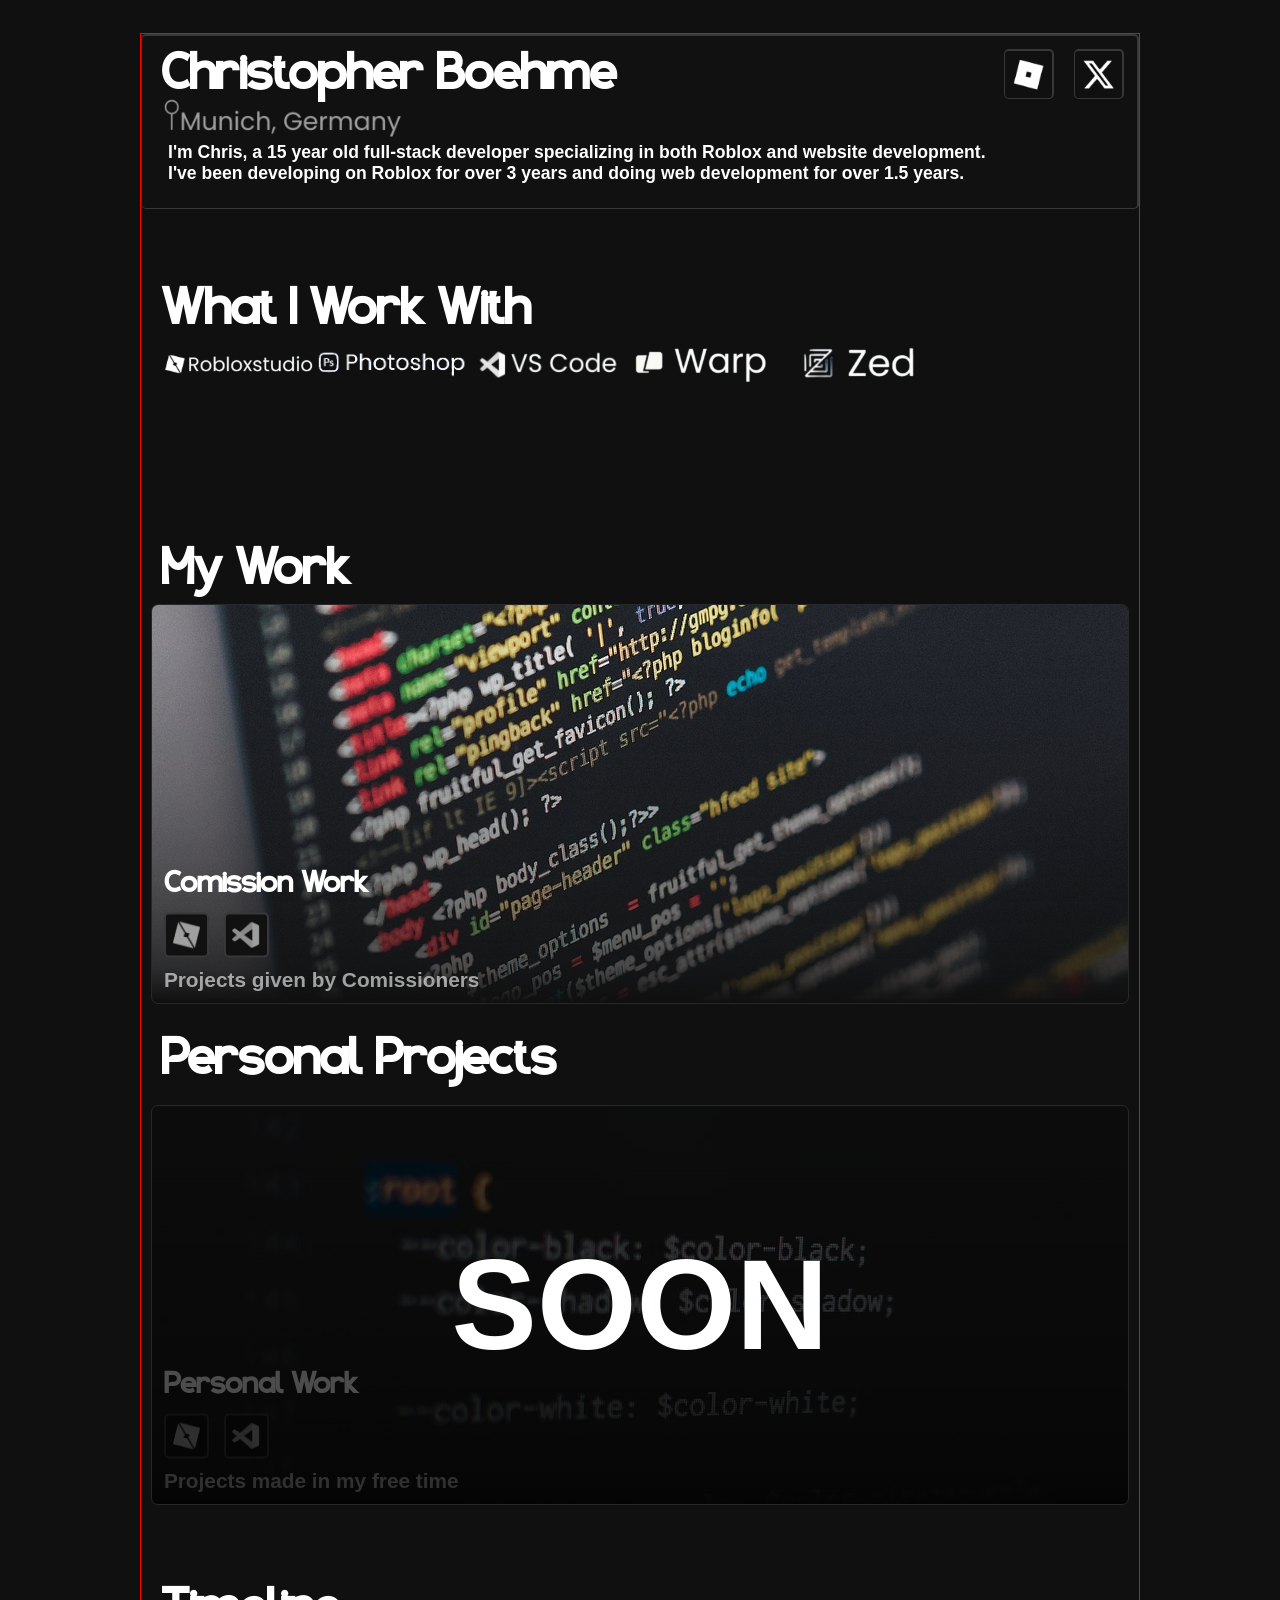
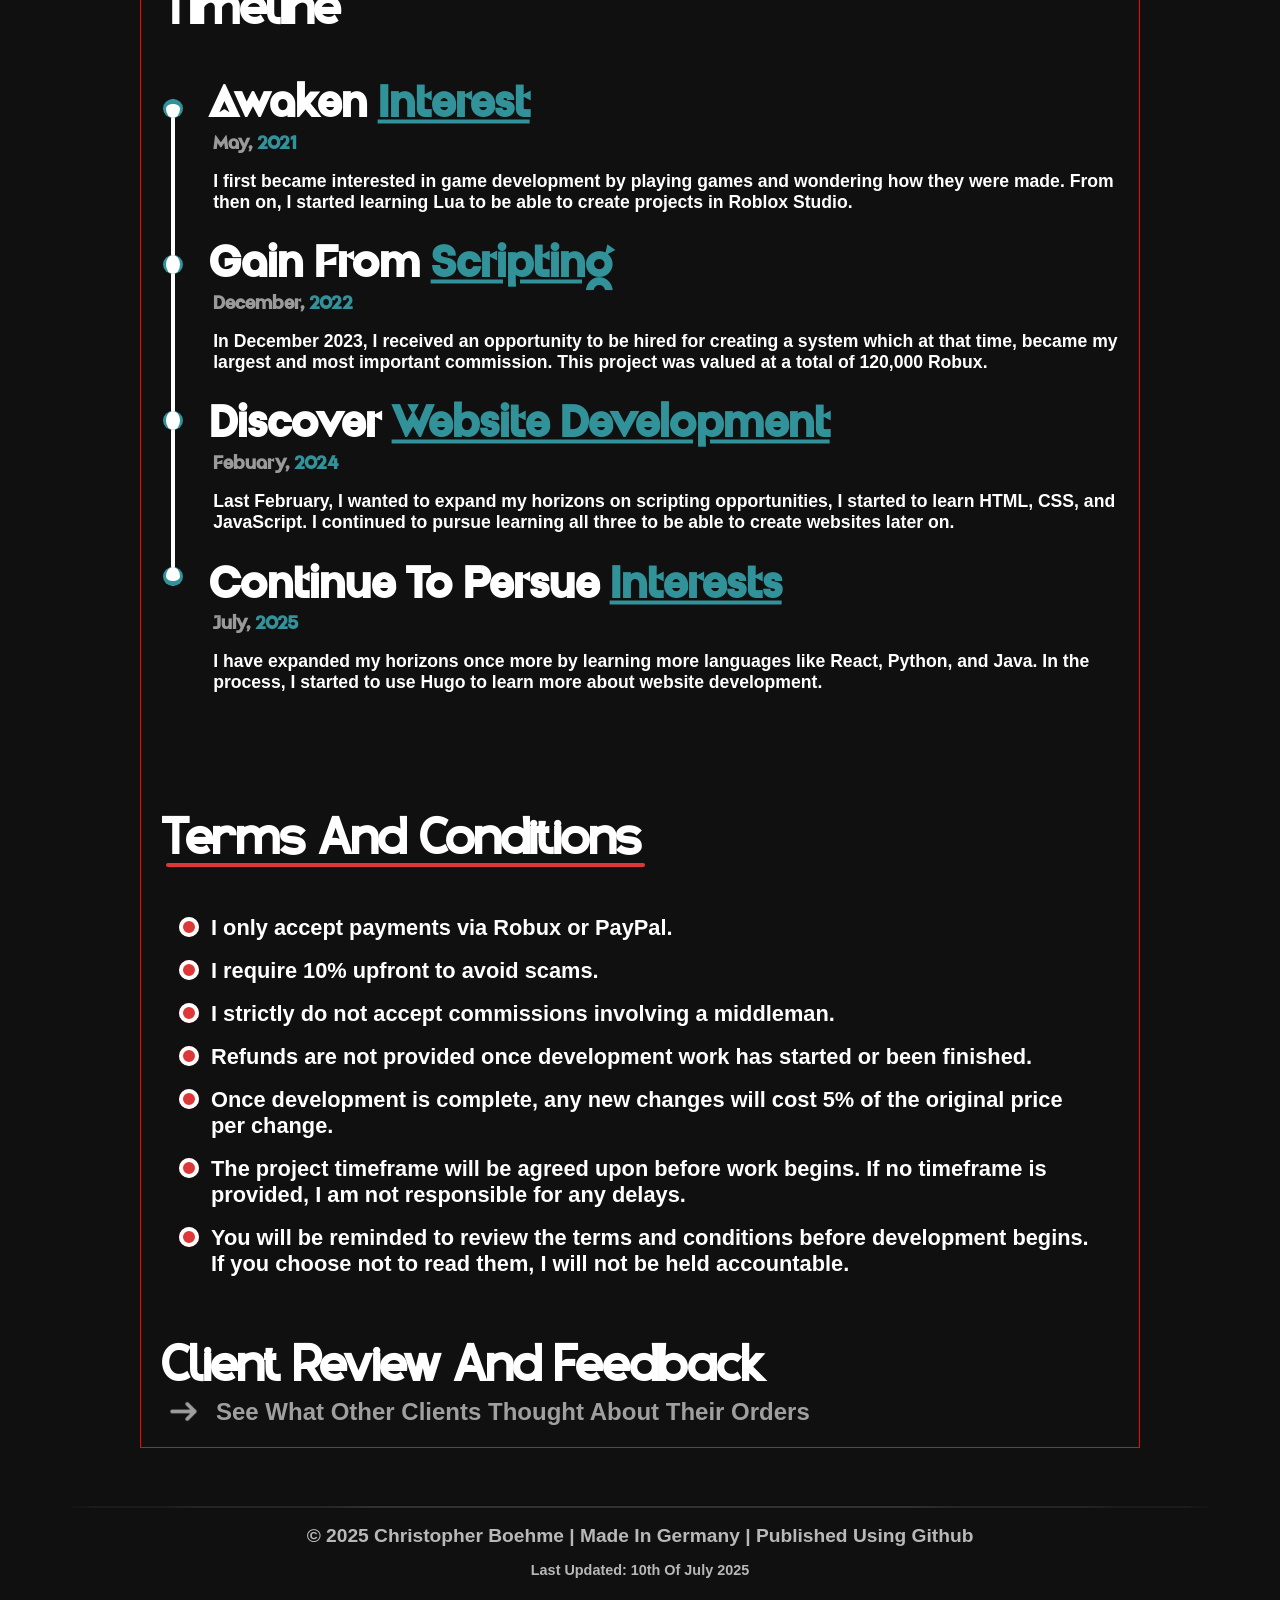
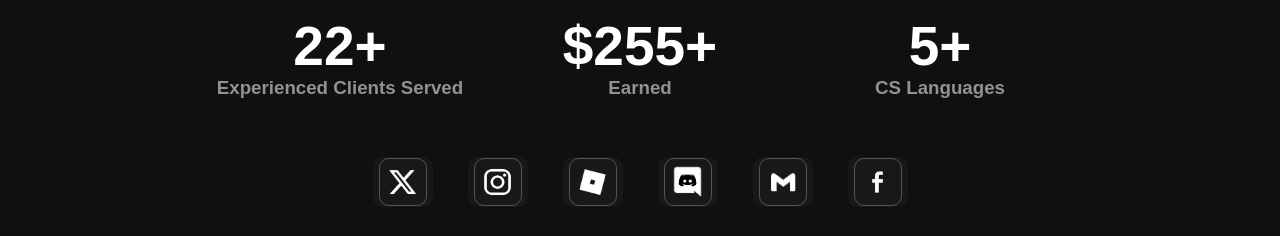
==== index.html @ a96ff1e0 "Add files via upload" ====
<!DOCTYPE html>
<html lang="en">
<head>
    <meta charset="UTF-8">
    <meta name="viewport" content="width=device-width, initial-scale=1.0">
    <title>Oskddr's Portfolio</title>

    <link rel="icon" type="image/x-icon" href="Resources/images/WebsiteLogo.png">
    <link rel="stylesheet" href="indexStyle.css">
    <script src="indexScript.js" defer></script>
</head>
<body>
    <div id="scrolling">
        <div id-list-number="1">
            <h1 h1-ELMT>Christopher Boehme</h1>
            <div id="location-container" image-container>
                <img src="Resources/images/location.png">
            </div>
            <div id="text-container">
                <p>
                    I'm Chris, a 15 year old full-stack developer specializing in both Roblox and website development.
                    I've been developing on Roblox for over 3 years and doing web development for over 1.5 years.
                </p>
            </div>
            <div id="first-contacts-container">
                <div id="container" linklead="https://www.roblox.com/users/1784561175/profile">
                    <div id="image-lock" image-container>
                        <img src="Resources/images/roblox.png" alt="">
                    </div>
                </div>
                <div id="container" linklead="https://x.com/GG_Chris_GG">
                    <div id="image-lock" image-container>
                        <img src="Resources/images/X.png" alt="">
                    </div>
                </div>
            </div>
        </div>

        <div id-list-number="2">
            <h1 h1-ELMT>What I Work With</h1>

            <div id="platform-setter" style="--width: 155px; --height: 50px;">
                <div id="platform-grid">
                    <div id="platform-lock" image-container><img src="Resources/images/Robloxstudio.png" alt=""></div>
                    <div id="platform-lock" image-container><img src="Resources/images/Photoshop.png" alt=""></div>
                    <div id="platform-lock" image-container><img src="Resources/images/VSCode.png" alt=""></div>
                    <div id="platform-lock" image-container><img src="Resources/images/Warp.png" alt=""></div>
                    <div id="platform-lock" image-container><img src="Resources/images/Zed.png" alt=""></div>
                </div>
            </div>

            <div id="items-slider" style="--width: 100px; --height: 50px; --quand: 11;">
                <div id="items-grid">
                    <div class="item-list" style="--pos: 1" image-container><img src="Resources/images/LUA.png" alt=""></div>
                    <div class="item-list" style="--pos: 2" image-container><img src="Resources/images/HTML.png" alt=""></div>
                    <div class="item-list" style="--pos: 3" image-container><img src="Resources/images/CSS.png" alt=""></div>
                    <div class="item-list" style="--pos: 4" image-container><img src="Resources/images/JavaScript.png" alt=""></div>
                    <div class="item-list" style="--pos: 5" image-container><img src="Resources/images/TypeScript.png" alt=""></div>
                    <div class="item-list" style="--pos: 6" image-container><img src="Resources/images/NextJS.png" alt=""></div>
                    <div class="item-list" style="--pos: 7" image-container><img src="Resources/images/NodeJS.png" alt=""></div>
                    <div class="item-list" style="--pos: 8" image-container><img src="Resources/images/React.png" alt=""></div>
                    <div class="item-list" style="--pos: 9" image-container><img src="Resources/images/Hugo.png" alt=""></div>
                    <div class="item-list" style="--pos: 10" image-container><img src="Resources/images/Python.png" alt=""></div>
                    <div class="item-list" style="--pos: 11" image-container><img src="Resources/images/Java.png" alt=""></div>
                </div>
            </div>
        </div>

       <div id-list-number="3">
            <h1 h1-ELMT>My Work</h1>
            <h1 h1-ELMT id="dever">Personal Projects</h1>

            <div id="item-locks">
                <div id="comission-lock" sitelead="Comission_work.html">
                    <div id="info-grid">
                        <h2 h2-ELMT>Comission Work</h2>

                        <div id="content-grid">
                            <div id="contentg-lock">
                                <div id="visual-lock" image-container>
                                    <img src="Resources/images/RobloxStudioLogo.png" alt="">
                                </div>
                            </div>
                            <div id="contentg-lock">
                                <div id="visual-lock" image-container>
                                    <img src="Resources/images/VSCodeLogo.png" alt="">
                                </div>
                            </div>
                        </div>

                        <h3 h3-ELMT>Projects given by Comissioners</h3>
                    </div>

                    <div id="background-lock">
                        <img id="image" class="zoom-impact" src="Resources/images/BG1.jpg" alt="">
                    </div>
                </div>
                
                <div id="personal-lock">
                    <div id="info-grid">
                        <h2 h2-ELMT>Personal Work</h2>
                        
                        <div id="content-grid">
                            <div id="contentg-lock">
                                <div id="visual-lock" image-container>
                                    <img src="Resources/images/RobloxStudioLogo.png" alt="">
                                </div>
                            </div>
                            <div id="contentg-lock">
                                <div id="visual-lock" image-container>
                                    <img src="Resources/images/VSCodeLogo.png" alt="">
                                </div>
                            </div>
                        </div>

                        <h3 h3-ELMT>Projects made in my free time</h3>
                    </div>

                    <div id="background-lock">
                        <img id="image2" class="zoom-impact" src="Resources/images/BG2.jpg" alt="">
                    </div>

                    <div preview-container>
                        <h1 id="preview-title">SOON</h1>
                    </div>
                </div>
            </div>
        </div>

        <div id-list-number="4">
            <h1 h1-ELMT>Timeline</h1>

            <div id="grid-contents">
                <div id="line-lock">
                    <div id="query-lock"><div></div></div>
                    <div id="query-lock"><div></div></div>
                    <div id="query-lock"><div></div></div>
                    <div id="query-lock"><div></div></div>
                </div>

                <div id="checkpoint-preset">
                    <div>
                        <h2 h2-ELMT>Awaken <span>Interest</span></h2>
                        <h3 data-date>May, <span>2021</span></h3>
                        <p data-description>
                            I first became interested in game development by playing games and wondering how they were made.
                            From then on, I started learning Lua to be able to create projects in Roblox Studio.
                        </p>
                    </div>
                    <div>
                        <h2 h2-ELMT>Gain From <span>Scripting</span></h2>
                        <h3 data-date>December, <span>2022</span></h3>
                        <p data-description>
                            In December 2023, I received an opportunity to be hired for creating a system which at that time,
                            became my largest and most important commission. This project was valued at a total of 120,000 Robux.
                        </p>
                    </div>
                    <div>
                        <h2 h2-ELMT>Discover <span>Website Development</span></h2>
                        <h3 data-date>Febuary, <span>2024</span></h3>
                        <p data-description>
                            Last February, I wanted to expand my horizons on scripting opportunities, I started to learn HTML, CSS, and
                            JavaScript. I continued to pursue learning all three to be able to create websites later on.
                        </p>
                    </div>
                    <div>
                        <h2 h2-ELMT>Continue To Persue <span>Interests</span></h2>
                        <h3 data-date>July, <span>2025</span></h3>
                        <p data-description>
                            I have expanded my horizons once more by learning more languages like React, Python, and Java.
                            In the process, I started to use Hugo to learn more about website development.
                        </p>
                    </div>
                </div>
            </div>
        </div>

        <div id-list-number="5">
            <h1 h1-ELMT>Terms And Conditions</h1>

            <div id="item-locks">
                <ul id="list-lock">
                    <li>I only accept payments via Robux or PayPal.</li>
                    <li>I require 10% upfront to avoid scams.</li>
                    <li>I strictly do not accept commissions involving a middleman.</li>
                    <li>Refunds are not provided once development work has started or been finished.</li>
                    <li>Once development is complete, any new changes will cost 5% of the original price per change.</li>
                    <li>The project timeframe will be agreed upon before work begins. If no timeframe is provided, I am not responsible for any delays.</li>
                    <li>You will be reminded to review the terms and conditions before development begins. If you choose not to read them, I will not be held accountable.</li>
                </ul>
            </div>
        </div>

        <div id-list-number="6">
            <h1 h1-ELMT>Client Review And Feedback</h1>

            <div id="review-lock" sitelead="feedback.html">
                <div id="image-lock" image-container>
                    <img src="Resources/images/arrowback.png" alt="">
                </div>
                <p data-description>See What Other Clients Thought About Their Orders</p>
            </div>
        </div>
    </div>

    <div section="bottom">
        <hr>
        <div id="data-lock">
            <h1 h1-ELMT>© 2025 Christopher Boehme | Made In Germany | Published Using Github</h1>
            <h2 h2-ELMT>Last Updated: 10th Of July 2025</h2>
        </div>

        <div data-info style="--height: 150px;--stats: 3;">
            <div data-clients>
                <h2 h2-ELMT id="-va1">43+</h2>
                <h3 h3-ELMT>Experienced Clients Served</h3>
            </div>
            <div data-earned>
                <h2 h2-ELMT id="-va2">$1000+</h2>
                <h3 h3-ELMT>Earned</h3>
            </div>
            <div data-languages>
                <h2 h2-ELMT id="-va3">10+</h2>
                <h3 h3-ELMT>CS Languages</h3>
            </div>
        </div>

        <div data-contact>
            <button id="contact">
                <div id="maincontent-lock" linklead="https://x.com/GG_Chris_GG">
                    <div id="v-lock" image-container>
                        <img src="Resources/images/X.png" alt="">
                    </div>
                </div>
                <div id="behindlay-lock"></div>
            </button>
            <button id="contact">
                <div id="maincontent-lock" linklead="https://www.instagram.com/christopher.boehme.0001/">
                    <div id="v-lock" image-container>
                        <img src="Resources/images/InstagramLogo.png" alt="">
                    </div>
                </div>
                <div id="behindlay-lock"></div>
            </button>
            <button id="contact">
                <div id="maincontent-lock" linklead="https://www.roblox.com/users/1784561175/profile">
                    <div id="v-lock" image-container>
                        <img src="Resources/images/roblox.png" alt="">
                    </div>
                </div>
                <div id="behindlay-lock"></div>
            </button>
            <button id="contact">
                <div id="maincontent-lock" seperatelead="https://discord.com/invite/Xax6Sfbu">
                    <div id="v-lock" image-container>
                        <img src="Resources/images/DiscordChat.png" alt="">
                    </div>
                </div>
                <div id="behindlay-lock"></div>
            </button>
            <button id="contact">
                <div id="maincontent-lock" seperatelead="https://mail.google.com/mail/?view=cm&fs=1&to=christopherboilolxd@gmail.com&su=Client Comission">
                    <div id="v-lock" image-container>
                        <img src="Resources/images/GmailLogo.png" alt="">
                    </div>
                </div>
                <div id="behindlay-lock"></div>
            </button>
            <button id="contact">
                <div id="maincontent-lock" linklead="https://www.facebook.com/profile.php?id=61570254292367">
                    <div id="v-lock" image-container>
                        <img src="Resources/images/FacebookLogo.png" alt="">
                    </div>
                </div>
                <div id="behindlay-lock"></div>
            </button>
        </div>
    </div>
</body>
</html>
---- indexStyle.css ----
@font-face{font-family: Mooxy; src: url(Resources/fonts/mooxy.ttf);}
@font-face{font-family: Agile; src: url(Resources/fonts/agile.ttf);}

:root{
    --webkitScrollBar: none;

    --boxSizing: border-box;

    --backgroundColor: #101010;
    --textColor: #fff;
    --mainFont: Mooxy;
    --secondFont: Agile;
    --thirdFont: sans-serif;
    --topPadding: 25px;

    --ImgwebkitUserDrag: none;
    --ImgUserSelect: none;
    --ImgPointerEvents: none;

    --itemHolderHeight: 3015px;
    --itemHolderBorder: 1px solid red;
    --itemHolderItemGaps: 50px;

    --MD2ItemHolderWidth: 1000px;
    --MD3ItemHolderWidth: 700px;
}

body::-webkit-scrollbar{
    display: var(--webkitScrollBar);
}

*{
    box-sizing: var(--boxSizing);
}

body{
    background-color: var(--backgroundColor);
    color: var(--textColor);
    font-family: var(--mainFont);
    padding-top: var(--topPadding);
    display: flex;
    flex-direction: column;
    justify-content: center;
    align-items: center;
    overflow: hidden scroll;
    gap: 50px;
}

img{
    -webkit-user-drag: var(--ImgwebkitUserDrag);
    user-select: var(--ImgUserSelect);
    pointer-events: var(--ImgPointerEvents);
}

[border-active="true"]{
    border: 1px solid red;
}

[image-container]>*{
    width: 100%;
    height: 100%;
    object-fit: contain;
}

h1:hover, h2:hover, h3:hover, h4:hover, h5:hover, h6:hover, p:hover, span:hover, li:hover,
h1:hover::before, h2:hover::before, h3:hover::before, h4:hover::before, h5:hover::before, h6:hover::before, p:hover::before, span:hover::before, li:hover::before,
h1:hover::after, h2:hover::after, h3:hover::after, h4:hover::after, h5:hover::after, h6:hover::after, p:hover::after, span:hover::after, li:hover::after {
    cursor: default;
}

/* XXL */
@media only screen and (min-width: 2561px){
    body{
        background-color: blue;
    }
}

/* Laptop L */
@media only screen and (min-width: 1025px) and (max-width: 2560px){
    #scrolling{
        position: relative;
        width: var(--MD2ItemHolderWidth);
        height: var(--itemHolderHeight);
        border: var(--itemHolderBorder);
        display: flex;
        flex-direction: column;
        gap: var(--itemHolderItemGaps);
        overflow-x: hidden;
    }

    [id-list-number="1"]{
        height: 175px;
        width: 100%;
        background-color: #111111;
        border-radius: 5px;
        border: 1px solid #383838;
        border-top: 2px solid #383838;
        border-right: 2px solid #383838;
    } 
    [id-list-number="1"] [h1-ELMT]{
        position: absolute;
        top: -20px;
        right: 0;
        width: 98%;
        font-size: 3.2rem;
    }
    [id-list-number="1"] #location-container{
        position: absolute;
        top: 60px;
        left: 7px;
        width: 275px;
        height: 50px;
        opacity: .6;
        filter: invert(100%) sepia(100%) saturate(1%) hue-rotate(79deg) brightness(103%) contrast(102%);
    }
    [id-list-number="1"] #text-container{
        font-family: var(--thirdFont);
        position: absolute;
        top: 90px;
        left: 27px;
        width: 85%;
        height: 75px;
        font-size: 1.1rem;
        font-weight: bold;
    }
    [id-list-number="1"] #first-contacts-container{
        position: absolute;
        top: 15px;
        right: 15px;
        width: 120px;
        height: 50px;
        display: flex;
        flex-direction: row;
        gap: 20px;
    } 
    [id-list-number="1"] #first-contacts-container #container{
        position: relative;
        top: 0;
        width: calc(50% - 10px);
        border-radius: 5px;
        border: 1px solid #383838;
        border-top: 2px solid #383838;
        border-right: 2px solid #383838;
        background-color: #101010;
        display: flex;
        justify-content: center;
        align-items: center;
        transition: 1s ease;
    }
    [id-list-number="1"] #first-contacts-container #container #image-lock{
        width: 85%;
        height: 85%;
        filter: invert(100%) sepia(0%) saturate(7459%) hue-rotate(52deg) brightness(105%) contrast(101%);
    } 
    [id-list-number="1"] #first-contacts-container #container:hover{
        top: -3px;
        filter: drop-shadow(0 0 3px #fff);
        cursor: pointer;
    }

        /*  */
    /*    *     */
        /*  */ 

    [id-list-number="2"]{
        position: relative;
        width: 100%;
        height: 200px;
    }
    [id-list-number="2"] [h1-ELMT]{
        position: absolute;
        right: 0;
        top: -10px;
        width: 98%;
        font-size: 3.2rem;
    }
    [id-list-number="2"] #platform-setter{
        position: absolute;
        top: 80px;
        right: 0;
        width: 98%;
        height: var(--height);
        display: flex;
    }
    [id-list-number="2"] #platform-setter #platform-grid{
        position: relative;
        width: max-content;
        min-width: calc(var(--width) * var(--height));
        display: flex;
    }
    [id-list-number="2"] #platform-setter #platform-grid #platform-lock{
        width: var(--width);
        height: var(--height);
        left: 100%;
    }
    [id-list-number="2"] #items-slider{
        position: absolute;
        top: 135px;
        width: 100%;
        height: var(--height);
        overflow: hidden;
        mask-image: linear-gradient(
            to right,
            transparent,
            #000 10% 90%,
            transparent
        );
    }
    [id-list-number="2"] #items-slider #items-grid{
        position: relative;
        width: max-content;
        min-width: calc(var(--width) * var(--quand));
        display: flex;
    }

    [id-list-number="2"] #items-slider #items-grid .item-list{
        position: absolute;
        left: 100%;
        width: var(--width);
        height: var(--height);
        animation: slider 20s linear infinite;
        animation-delay: calc((20s / var(--quand)) * (var(--pos) - 1));
        transition: 1s;
    }

    [id-list-number="2"] #items-slider:hover .item-list{
        animation-play-state: paused!important;
    }

    [id-list-number="2"] #items-slider .item-list:hover {
        transform: translateY(-2.5px);
        cursor: pointer;
        z-index: 2;
    }

    @keyframes slider{
        from{
            left: 100%;
        }to{
            left: calc(var(--width) * -1);
        }
    }

        /*  */
    /*    *     */
        /*  */

    [id-list-number="3"]{
        position: relative;
        height: 1000px;
        width: 100%;
    }
    [id-list-number="3"] [h1-ELMT]{
        position: absolute;
        right: 0;
        width: 98%;
        font-size: 3.2rem;
    }
    [id-list-number="3"] #dever {
        position: absolute;
        top: 490px;
        z-index: 2;
    }
    [id-list-number="3"] #item-locks{
        position: absolute;
        bottom: 0;
        width: 100%;
        height: 910px;
        display: flex;
        flex-direction: column;
        justify-content: center;
        align-items: center;
        gap: 101px;
    }
    [id-list-number="3"] #item-locks >*{
        position: relative;
        width: 98%;
        height: 400px;
        border: 1px solid #282828;
        border-radius: 7px;
        overflow: hidden;
        transition: .5s;
    }
    [id-list-number="3"] #item-locks >*:hover{box-shadow: 0 0 6px #323232; cursor: pointer;}
    [id-list-number="3"] #item-locks >* #background-lock{
        height: 100%;
        width: 100%;
        mask-image: linear-gradient(
            to top,
            transparent,
            25%, #fff
            90%, #000 100%
        );
    }
    [id-list-number="3"] #item-locks >* #background-lock #image,
    [id-list-number="3"] #item-locks >* #background-lock #image2{
        position: absolute;
        top: -200px;
        transition: .5s;
    }
    [id-list-number="3"] #item-locks >* #background-lock #image2{top: -150px;}

    [id-list-number="3"] #item-locks >*:hover #background-lock #image,
    [id-list-number="3"] #item-locks >*:hover #background-lock #image2{
        transform: scale(1.15);
    }
    [id-list-number="3"] #item-locks >* #info-grid{
        position: absolute;
        bottom: 5px;
        left: 7px;
        width: 50%;
        height: 130px;
        z-index: 2;
        pointer-events: none;
    }
    [id-list-number="3"] #item-locks >* #info-grid [h2-ELMT]{
        position: absolute;
        right: 0;
        top: -25px;
        width: 99%;
        font-size: 1.9rem;
    }
    [id-list-number="3"] #item-locks >* #info-grid #content-grid{
        position: absolute;
        top: 53%;
        transform: translateY(-53%);
        left: 5px;
        width: 105px;
        height: 50px;
        display: flex;
        flex-direction: row;
        gap: 15px;
        justify-content: center;
        align-items: center;
    }
    [id-list-number="3"] #item-locks >* #info-grid #content-grid #contentg-lock{
        position: relative;
        background-color: #111111;
        border: 2px solid #383838;
        border-radius: 5px;
        height: 90%;
        width: 45px;
        display: flex;
        justify-content: center;
        align-items: center;
    }
    [id-list-number="3"] #item-locks >* #info-grid #content-grid #contentg-lock:nth-child(2)>*{
        width: 74%;
        height: 74%;
    }
    [id-list-number="3"] #item-locks >* #content-grid #contentg-lock #visual-lock{
        width: 65%;
        height: 65%;
        opacity: .6;
    }
    [id-list-number="3"] #item-locks >* #info-grid [h3-ELMT]{
        position: absolute;
        right: 0;
        bottom: -15px;
        width: 99%;
        font-size: 1.3rem;
        font-family: var(--thirdFont);
        opacity: .6;
    }

    /* Soon List */

    [id-list-number="3"] #item-locks >* [preview-container]{
        position: absolute;
        top: 0;
        width: 100%;
        height: 100%;
        background: #000000b3;
        display: flex;
        justify-content: center;
        align-items: center;
        z-index: 500;
        transition: .5s;
    }
    [id-list-number="3"] #item-locks >* [preview-container] #preview-title{
        font-size: 8rem;
        font-family: var(--thirdFont);
    }

    [id-list-number="3"] #item-locks >*:hover [preview-container]{
        opacity: 0;
        pointer-events: none;
    }

        /*  */
    /*    *     */
        /*  */

    [id-list-number="4"]{
        position: relative;
        height: 770px;
        width: 100%;
    }
    [id-list-number="4"] [h1-ELMT]{
        position: absolute;
        right: 0;
        top: -10px;
        width: 98%;
        font-size: 3.2rem;
    }
    [id-list-number="4"] #grid-contents{
        position: absolute;
        bottom: 10px;
        width: 100%;
        height: 650px;
    }
    [id-list-number="4"] #grid-contents #line-lock{
        position: absolute;
        left: 30px;
        top: 30px;
        height: 487px;
        width: 4px;
        background-color: #fff;
        border-radius: 50px;
        display: flex;
        flex-direction: column;
        align-items: center;
        gap: 137px;
    }
    [id-list-number="4"] #grid-contents #line-lock #query-lock{
        position: relative;
        width: 20px;
        height: 20px;
        aspect-ratio: 1/1;
        background-color: #fff;
        border-right: 3px solid #31929a;
        border-left: 3px solid #31929a;
        border-radius: 50%;
        transition: .25s;
    }
    [id-list-number="4"] #grid-contents #line-lock #query-lock:nth-child(1){
        border-top: 5px solid #31929a;
    }
    [id-list-number="4"] #grid-contents #line-lock #query-lock:nth-child(4){
        border-bottom: 5px solid #31929a;
    }
    [id-list-number="4"] #grid-contents #checkpoint-preset{
        position: absolute;
        right: 15px;
        top: 50%;
        transform: translateY(-50%);
        height: 98%;
        width: 920px;
        display: flex;
        flex-direction: column;
        gap: 4px;
    }
    [id-list-number="4"] #grid-contents #checkpoint-preset >*{
        position: relative;
        height: calc(98% / 4);
        font-family: var(--secondFont);
    }
    [id-list-number="4"] #grid-contents #checkpoint-preset >* [h2-ELMT]{
        position: absolute;
        top: -30px;
        right: 0;
        width: 99.5%;
        font-size: 2.813rem;
    } [id-list-number="4"] #grid-contents #checkpoint-preset >* [h2-ELMT] span {
        color: #31929a;
        text-decoration: underline;
    }
    [id-list-number="4"] #grid-contents #checkpoint-preset >* [data-date]{
        position: absolute;
        top: 40px;
        right: 0;
        width: 99%;
        font-size: 1.17rem;
        color: #ffffff94;
    } [id-list-number="4"] #grid-contents #checkpoint-preset >* [data-date] span{
        color: #31929a;
    }
    [id-list-number="4"] #grid-contents #checkpoint-preset >* [data-description]{
        position: absolute;
        right: 0;
        top: 77px;
        width: 99%;
        font-size: 1.1rem;
        font-family: var(--thirdFont);
        font-weight: bold;
    }

        /*  */
    /*    *     */
        /*  */

    [id-list-number="5"]{
        position: relative;
        width: 100%;
        height: 500px;
    }
    [id-list-number="5"] [h1-ELMT]{
        position: absolute;
        right: 0;
        width: 98%;
        font-size: 3.2rem;
    }
    [id-list-number="5"] [h1-ELMT]::after{
        content: '';
        position: absolute;
        top: 50px;
        left: 5px;
        height: 4px;
        width: 479px;
        background-color: #de3738;
        border-radius: 50px;
    }
    [id-list-number="5"] #item-locks{
        position: absolute;
        top: 120px;
        left: 30px;
        width: 930px;
        height: 350px;
    }
    [id-list-number="5"] #item-locks #list-lock{
        position: relative;
        list-style: none;
    }
    [id-list-number="5"] #item-locks #list-lock li{
        position: relative;
        font-family: var(--thirdFont);
        font-weight: bold;
        font-size: 1.3625rem;
    }
    [id-list-number="5"] #item-locks #list-lock li::before{
        content: '';
        position: absolute;
        top: 2px;
        left: -32.5px;
        width: 20px;
        height: 20px;
        background-color: #de3738;
        border-radius: 50px;
        box-shadow: inset 0 0 0 4px #fff;
        transition: .5s;
    }
    [id-list-number="5"] #item-locks #list-lock li:not(:last-child){
        margin-bottom: 17px;
    }
    [id-list-number="5"] #item-locks:hover #list-lock li::before{
        filter: drop-shadow(2px 2px 5px #de3738);
        box-shadow: inset0 0 0 3px #fff;
    }
    
        /*  */
    /*    *     */
        /*  */

    [id-list-number="6"]{
        position: relative;
        height: 115px;
        width: 100%;
    }
    [id-list-number="6"] [h1-ELMT]{
        position: absolute;
        right: 0;
        top: -23px;
        width: 98%;
        font-size: 3.2rem;
    }
    [id-list-number="6"] #review-lock{
        position: absolute;
        top: 60px;
        right: 0;
        width: 98%;
        height: 45px;
        display: flex;
        flex-direction: row;
        gap: 30px;
    }
    [id-list-number="6"] #review-lock #image-lock{
        width: 45px;
        height: 45px;
        opacity: .6;
        transform: rotate(-180deg);
        transition: .5s ease-in-out;
    }
    [id-list-number="6"] #review-lock [data-description]{
        font-size: 1.5rem;
        height: 100%;
        opacity: .6;
        font-family: var(--thirdFont);
        font-weight: bold;
        transform: translate(-20px, -15px);
    }

    [id-list-number="6"] #review-lock:hover #image-lock{
        transform: translateY(-5px) rotate(-150deg);
        cursor: pointer!important;
    } [id-list-number="6"] #review-lock:hover [data-description]{cursor: pointer!important;}

        /*  */
    /*    *     */
        /*  */

    [section="bottom"]{
        position: relative;
        width: 100%;
        height: 330px;
        display: flex;
        flex-direction: column;
        align-items: center;
    }
    [section="bottom"] hr{
        width: 90%;
        height: 2px;
        background-color: #313131;
        border: none;
        border-radius: 50%;
        box-shadow: 0 0 1px #000;
    }
    [section="bottom"] #data-lock{
        width: 100%;
        height: 70px;
        font-size: .6rem;
        font-family: var(--thirdFont);
        display: flex;
        flex-direction: column;
        justify-content: center;
        align-items: center;
        opacity: .7;
        transform: translateY(5px);
    }
    [section="bottom"] #data-lock [h2-ELMT]{
        transform: translateY(-10px);
    }
    [section="bottom"] [data-info]{
        height: var(--height);
        width: 100%;
        display: flex;
        justify-content: center;
        align-items: center;
        gap: calc(var(--height) / var(--stats));
    }
    [section="bottom"] [data-info] >*{
        height: 100%;
        width: 250px;
        font-family: var(--thirdFont);
        display: flex;
        flex-direction: column;
        justify-content: center;
        align-items: center;
    }
    [section="bottom"] [data-info] >* [h2-ELMT]{
        font-size: 3.438rem;
        transform: translateY(15px);
    }
    [section="bottom"] [data-info] >* [h3-ELMT]{
        font-family: 1.25rem;
        color: #ffffff8b;
        transform: translateY(-50px);
    }
    [section="bottom"] [data-contact]{
        width: 100%;
        height: 108px;
        display: flex;
        flex-direction: row;
        justify-content: center;
        align-items: center;
        gap: 35px;
    }
    [section="bottom"] [data-contact] #contact {
        position: relative;
        width: 60px;
        height: 50px;
        display: flex;
        align-items: center;
        justify-content: center;
        border: none;
        background-color: transparent;
        border-radius: 7px;
        cursor: pointer;
        transition: all .3s;
    }
    [section="bottom"] [data-contact] #contact #maincontent-lock{
        width: 100%;
        height: 100%;
        display: flex;
        align-items: center;
        justify-content: center;
        background-color: transparent;
        backdrop-filter: blur(0px);
        letter-spacing: 0.8px;
        border-radius: 10px;
        transition: all .3s;
        border: 1px solid #9c9c9c77;
    }
    [section="bottom"] [data-contact] #contact #maincontent-lock #v-lock{
       width: 75%;
       height: 75%;
       filter: invert(100%) sepia(7%) saturate(0%) hue-rotate(4deg) brightness(106%) contrast(107%);
    }
    [section="bottom"] [data-contact] #contact #behindlay-lock {
        position: absolute;
        content: '';
        width: 100%;
        height: 100%;
        background: #181818;
        z-index: -1;
        border-radius: 10px;
        pointer-events: none;
        transition: all .3s;
    }
    [section="bottom"] [data-contact] #contact:hover #behindlay-lock {
        transform: rotate(35deg);
        transform-origin: bottom;
    }
    [section="bottom"] [data-contact] #contact:hover #maincontent-lock {
        background-color: rgba(156, 156, 156, 0.466);
        backdrop-filter: blur(4px);
        cursor: pointer;
    }
}

/* Laptop */
@media only screen and (min-width: 769px) and (max-width: 1024px){
    #scrolling{
        position: relative;
        width: 760px;
        height: var(--itemHolderHeight);
        border: var(--itemHolderBorder);
        display: flex;
        flex-direction: column;
        gap: var(--itemHolderItemGaps);
        overflow-x: hidden;
    }
    [id-list-number="1"]{
        height: 175px;
        width: 100%;
        background-color: #111111;
        border-radius: 5px;
        border: 1px solid #383838;
        border-top: 2px solid #383838;
        border-right: 2px solid #383838;
    }
    [id-list-number="1"] [h1-ELMT]{
        position: absolute;
        top: -20px;
        right: 0;
        width: 98%;
        font-size: 3.2rem;
    }
    [id-list-number="1"] #location-container{
        position: absolute;
        top: 60px;
        left: 7px;
        width: 275px;
        height: 50px;
        opacity: .6;
        filter: invert(100%) sepia(100%) saturate(1%) hue-rotate(79deg) brightness(103%) contrast(102%);
    }
    [id-list-number="1"] #text-container{
        font-family: var(--thirdFont);
        position: absolute;
        top: 105px;
        left: 27px;
        width: 95%;
        height: 75px;
        font-size: .96rem;
        font-weight: bold;
    }
    [id-list-number="1"] #first-contacts-container{
        position: absolute;
        top: 15px;
        right: 15px;
        width: 120px;
        height: 50px;
        display: flex;
        flex-direction: row;
        gap: 20px;
    } 
    [id-list-number="1"] #first-contacts-container #container{
        position: relative;
        top: 0;
        width: calc(50% - 10px);
        border-radius: 5px;
        border: 1px solid #383838;
        border-top: 2px solid #383838;
        border-right: 2px solid #383838;
        background-color: #101010;
        display: flex;
        justify-content: center;
        align-items: center;
        transition: 1s ease;
    }
    [id-list-number="1"] #first-contacts-container #container #image-lock{
        width: 85%;
        height: 85%;
        filter: invert(100%) sepia(0%) saturate(7459%) hue-rotate(52deg) brightness(105%) contrast(101%);
    } 
    [id-list-number="1"] #first-contacts-container #container:hover{
        top: -3px;
        filter: drop-shadow(0 0 3px #fff);
        cursor: pointer;
    }

        /*  */
    /*    *     */
        /*  */ 

    [id-list-number="2"]{
        position: relative;
        width: 100%;
        height: 200px;
    }
    [id-list-number="2"] [h1-ELMT]{
        position: absolute;
        right: 0;
        top: -10px;
        width: 98%;
        font-size: 3.2rem;
    }
    [id-list-number="2"] #platform-setter{
        position: absolute;
        top: 80px;
        right: 0;
        width: 98%;
        height: var(--height);
        display: flex;
    }
    [id-list-number="2"] #platform-setter #platform-grid{
        position: relative;
        width: max-content;
        min-width: calc(var(--width) * var(--height));
        display: flex;
    }
    [id-list-number="2"] #platform-setter #platform-grid #platform-lock{
        width: var(--width - 50px);
        height: var(--height);
        left: 100%;
    }
    [id-list-number="2"] #items-slider{
        position: absolute;
        top: 135px;
        width: 100%;
        height: var(--height);
        overflow: hidden;
        mask-image: linear-gradient(
            to right,
            transparent,
            #000 10% 90%,
            transparent
        );
    }
    [id-list-number="2"] #items-slider #items-grid{
        position: relative;
        width: max-content;
        min-width: calc(var(--width) * var(--quand));
        display: flex;
    }

    [id-list-number="2"] #items-slider #items-grid .item-list{
        position: absolute;
        left: 100%;
        width: var(--width);
        height: var(--height);
        animation: slider 20s linear infinite;
        animation-delay: calc((20s / var(--quand)) * (var(--pos) - 1));
        transition: 1s;
    }

    [id-list-number="2"] #items-slider:hover .item-list{
        animation-play-state: paused!important;
    }

    [id-list-number="2"] #items-slider .item-list:hover {
        transform: translateY(-2.5px);
        cursor: pointer;
        z-index: 2;
    }

    @keyframes slider{
        from{
            left: 100%;
        }to{
            left: calc(var(--width) * -1);
        }
    }

        /*  */
    /*    *     */
        /*  */

    [id-list-number="3"]{
        position: relative;
        height: 1000px;
        width: 100%;
    }
    [id-list-number="3"] [h1-ELMT]{
        position: absolute;
        right: 0;
        width: 98%;
        font-size: 3.2rem;
    }
    [id-list-number="3"] #dever {
        position: absolute;
        top: 490px;
        z-index: 2;
    }
    [id-list-number="3"] #item-locks{
        position: absolute;
        bottom: 0;
        width: 100%;
        height: 910px;
        display: flex;
        flex-direction: column;
        justify-content: center;
        align-items: center;
        gap: 101px;
    }
    [id-list-number="3"] #item-locks >*{
        position: relative;
        width: 98%;
        height: 400px;
        border: 1px solid #282828;
        border-radius: 7px;
        overflow: hidden;
        transition: .5s;
    }
    [id-list-number="3"] #item-locks >*:hover{box-shadow: 0 0 6px #323232; cursor: pointer;}
    [id-list-number="3"] #item-locks >* #background-lock{
        height: 100%;
        width: 100%;
        mask-image: linear-gradient(
            to top,
            transparent,
            25%, #fff
            90%, #000 100%
        );
    }
    [id-list-number="3"] #item-locks >* #background-lock #image,
    [id-list-number="3"] #item-locks >* #background-lock #image2{
        position: absolute;
        top: -200px;
        transition: .5s;
    }
    [id-list-number="3"] #item-locks >* #background-lock #image2{top: -150px;}

    [id-list-number="3"] #item-locks >*:hover #background-lock #image,
    [id-list-number="3"] #item-locks >*:hover #background-lock #image2{
        transform: scale(1.15);
    }
    [id-list-number="3"] #item-locks >* #info-grid{
        position: absolute;
        bottom: 5px;
        left: 7px;
        width: 50%;
        height: 130px;
        z-index: 2;
        pointer-events: none;
    }
    [id-list-number="3"] #item-locks >* #info-grid [h2-ELMT]{
        position: absolute;
        right: 0;
        top: -25px;
        width: 99%;
        font-size: 1.9rem;
    }
    [id-list-number="3"] #item-locks >* #info-grid #content-grid{
        position: absolute;
        top: 53%;
        transform: translateY(-53%);
        left: 5px;
        width: 105px;
        height: 50px;
        display: flex;
        flex-direction: row;
        gap: 15px;
        justify-content: center;
        align-items: center;
    }
    [id-list-number="3"] #item-locks >* #info-grid #content-grid #contentg-lock{
        position: relative;
        background-color: #111111;
        border: 2px solid #383838;
        border-radius: 5px;
        height: 90%;
        width: 45px;
        display: flex;
        justify-content: center;
        align-items: center;
    }
    [id-list-number="3"] #item-locks >* #info-grid #content-grid #contentg-lock:nth-child(2)>*{
        width: 74%;
        height: 74%;
    }
    [id-list-number="3"] #item-locks >* #content-grid #contentg-lock #visual-lock{
        width: 65%;
        height: 65%;
        opacity: .6;
    }
    [id-list-number="3"] #item-locks >* #info-grid [h3-ELMT]{
        position: absolute;
        right: 0;
        bottom: -15px;
        width: 99%;
        font-size: 1.3rem;
        font-family: var(--thirdFont);
        opacity: .6;
    }

    /* Soon List */

    [id-list-number="3"] #item-locks >* [preview-container]{
        position: absolute;
        top: 0;
        width: 100%;
        height: 100%;
        background: #000000b3;
        display: flex;
        justify-content: center;
        align-items: center;
        z-index: 500;
        transition: .5s;
    }
    [id-list-number="3"] #item-locks >* [preview-container] #preview-title{
        font-size: 8rem;
        font-family: var(--thirdFont);
    }

    [id-list-number="3"] #item-locks >*:hover [preview-container]{
        opacity: 0;
        pointer-events: none;
    }

        /*  */
    /*    *     */
        /*  */

    [id-list-number="4"]{
        position: relative;
        height: 770px;
        width: 100%;
    }
    [id-list-number="4"] [h1-ELMT]{
        position: absolute;
        right: 0;
        top: -10px;
        width: 98%;
        font-size: 3.2rem;
    }
    [id-list-number="4"] #grid-contents{
        position: absolute;
        bottom: 10px;
        width: 100%;
        height: 650px;
    }
    [id-list-number="4"] #grid-contents #line-lock{
        position: absolute;
        left: 30px;
        top: 30px;
        height: 487px;
        width: 4px;
        background-color: #fff;
        border-radius: 50px;
        display: flex;
        flex-direction: column;
        align-items: center;
        gap: 137px;
    }
    [id-list-number="4"] #grid-contents #line-lock #query-lock{
        position: relative;
        width: 20px;
        height: 20px;
        aspect-ratio: 1/1;
        background-color: #fff;
        border-right: 3px solid #31929a;
        border-left: 3px solid #31929a;
        border-radius: 50%;
        transition: .25s;
    }
    [id-list-number="4"] #grid-contents #line-lock #query-lock:nth-child(1){
        border-top: 5px solid #31929a;
    }
    [id-list-number="4"] #grid-contents #line-lock #query-lock:nth-child(4){
        border-bottom: 5px solid #31929a;
    }
    [id-list-number="4"] #grid-contents #checkpoint-preset{
        position: absolute;
        right: 15px;
        top: 50%;
        transform: translateY(-50%);
        height: 98%;
        width: 920px;
        display: flex;
        flex-direction: column;
        gap: 4px;
    }
    [id-list-number="4"] #grid-contents #checkpoint-preset >*{
        position: relative;
        height: calc(98% / 4);
        font-family: var(--secondFont);
    }
    [id-list-number="4"] #grid-contents #checkpoint-preset >* [h2-ELMT]{
        position: absolute;
        top: -30px;
        right: 0;
        width: 75%;
        font-size: 2.813rem;
    } [id-list-number="4"] #grid-contents #checkpoint-preset >* [h2-ELMT] span {
        color: #31929a;
        text-decoration: underline;
    }
    [id-list-number="4"] #grid-contents #checkpoint-preset >* [data-date]{
        position: absolute;
        top: 40px;
        right: 0;
        width: 75%;
        font-size: 1.17rem;
        color: #ffffff94;
    } [id-list-number="4"] #grid-contents #checkpoint-preset >* [data-date] span{
        color: #31929a;
    }
    [id-list-number="4"] #grid-contents #checkpoint-preset >* [data-description]{
        position: absolute;
        right: 0;
        top: 77px;
        width: 75%;
        font-size: 1rem;
        font-family: var(--thirdFont);
        font-weight: bold;
    }

        /*  */
    /*    *     */
        /*  */

    [id-list-number="5"]{
        position: relative;
        width: 100%;
        height: 500px;
    }
    [id-list-number="5"] [h1-ELMT]{
        position: absolute;
        right: 0;
        width: 98%;
        font-size: 3.2rem;
    }
    [id-list-number="5"] [h1-ELMT]::after{
        content: '';
        position: absolute;
        top: 50px;
        left: 5px;
        height: 4px;
        width: 479px;
        background-color: #de3738;
        border-radius: 50px;
    }
    [id-list-number="5"] #item-locks{
        position: absolute;
        top: 120px;
        left: 30px;
        width: 930px;
        height: 350px;
    }
    [id-list-number="5"] #item-locks #list-lock{
        position: relative;
        list-style: none;
    }
    [id-list-number="5"] #item-locks #list-lock li{
        position: relative;
        font-family: var(--thirdFont);
        font-weight: bold;
        font-size: 1.1rem;
        width: 76%;
    }
    [id-list-number="5"] #item-locks #list-lock li::before{
        content: '';
        position: absolute;
        top: 2px;
        left: -32.5px;
        width: 20px;
        height: 20px;
        background-color: #de3738;
        border-radius: 50px;
        box-shadow: inset 0 0 0 4px #fff;
        transition: .5s;
    }
    [id-list-number="5"] #item-locks #list-lock li:not(:last-child){
        margin-bottom: 17px;
    }
    [id-list-number="5"] #item-locks:hover #list-lock li::before{
        filter: drop-shadow(2px 2px 5px #de3738);
        box-shadow: inset0 0 0 3px #fff;
    }
    
        /*  */
    /*    *     */
        /*  */

        [id-list-number="6"]{
        position: relative;
        height: 115px;
        width: 100%;
    }
    [id-list-number="6"] [h1-ELMT]{
        position: absolute;
        right: 0;
        top: -23px;
        width: 98%;
        font-size: 3.2rem;
    }
    [id-list-number="6"] #review-lock{
        position: absolute;
        top: 60px;
        right: 0;
        width: 98%;
        height: 45px;
        display: flex;
        flex-direction: row;
        gap: 30px;
    }
    [id-list-number="6"] #review-lock #image-lock{
        width: 45px;
        height: 45px;
        opacity: .6;
        transform: rotate(-180deg);
        transition: .5s ease-in-out;
    }
    [id-list-number="6"] #review-lock [data-description]{
        font-size: 1.5rem;
        height: 100%;
        opacity: .6;
        font-family: var(--thirdFont);
        font-weight: bold;
        transform: translate(-20px, -15px);
    }

    [id-list-number="6"] #review-lock:hover #image-lock{
        transform: translateY(-5px) rotate(-150deg);
        cursor: pointer!important;
    } [id-list-number="6"] #review-lock:hover [data-description]{cursor: pointer!important;}

        /*  */
    /*    *     */
        /*  */

    [section="bottom"]{
        position: relative;
        width: 100%;
        height: 330px;
        display: flex;
        flex-direction: column;
        align-items: center;
    }
    [section="bottom"] hr{
        width: 90%;
        height: 2px;
        background-color: #313131;
        border: none;
        border-radius: 50%;
        box-shadow: 0 0 1px #000;
    }
    [section="bottom"] #data-lock{
        width: 100%;
        height: 70px;
        font-size: .6rem;
        font-family: var(--thirdFont);
        display: flex;
        flex-direction: column;
        justify-content: center;
        align-items: center;
        opacity: .7;
        transform: translateY(5px);
    }
    [section="bottom"] #data-lock [h2-ELMT]{
        transform: translateY(-10px);
    }
    [section="bottom"] [data-info]{
        height: var(--height);
        width: 100%;
        display: flex;
        justify-content: center;
        align-items: center;
        gap: calc(var(--height) / var(--stats));
    }
    [section="bottom"] [data-info] >*{
        height: 100%;
        width: 250px;
        font-family: var(--thirdFont);
        display: flex;
        flex-direction: column;
        justify-content: center;
        align-items: center;
    }
    [section="bottom"] [data-info] >* [h2-ELMT]{
        font-size: 3.438rem;
        transform: translateY(15px);
    }
    [section="bottom"] [data-info] >* [h3-ELMT]{
        font-size: 1rem;
        color: #ffffff8b;
        transform: translateY(-50px);
    }
    [section="bottom"] [data-contact]{
        width: 100%;
        height: 108px;
        display: flex;
        flex-direction: row;
        justify-content: center;
        align-items: center;
        gap: 35px;
    }
    [section="bottom"] [data-contact] #contact {
        position: relative;
        width: 60px;
        height: 50px;
        display: flex;
        align-items: center;
        justify-content: center;
        border: none;
        background-color: transparent;
        border-radius: 7px;
        cursor: pointer;
        transition: all .3s;
    }
    [section="bottom"] [data-contact] #contact #maincontent-lock{
        width: 100%;
        height: 100%;
        display: flex;
        align-items: center;
        justify-content: center;
        background-color: transparent;
        backdrop-filter: blur(0px);
        letter-spacing: 0.8px;
        border-radius: 10px;
        transition: all .3s;
        border: 1px solid #9c9c9c77;
    }
    [section="bottom"] [data-contact] #contact #maincontent-lock #v-lock{
       width: 75%;
       height: 75%;
       filter: invert(100%) sepia(7%) saturate(0%) hue-rotate(4deg) brightness(106%) contrast(107%);
    }
    [section="bottom"] [data-contact] #contact #behindlay-lock {
        position: absolute;
        content: '';
        width: 100%;
        height: 100%;
        background: #181818;
        z-index: -1;
        border-radius: 10px;
        pointer-events: none;
        transition: all .3s;
    }
    [section="bottom"] [data-contact] #contact:hover #behindlay-lock {
        transform: rotate(35deg);
        transform-origin: bottom;
    }
    [section="bottom"] [data-contact] #contact:hover #maincontent-lock {
        background-color: rgba(156, 156, 156, 0.466);
        backdrop-filter: blur(4px);
        cursor: pointer;
    }
}

@media only screen and (min-width: 426px) and (max-width: 768px){
    body{
        background-color: red;
    }
    #scrolling{
        position: relative;
        width: 460px;
        height: var(--itemHolderHeight);
        border: var(--itemHolderBorder);
        display: flex;
        flex-direction: column;
        gap: var(--itemHolderItemGaps);
        overflow-x: hidden;
    }
    
}
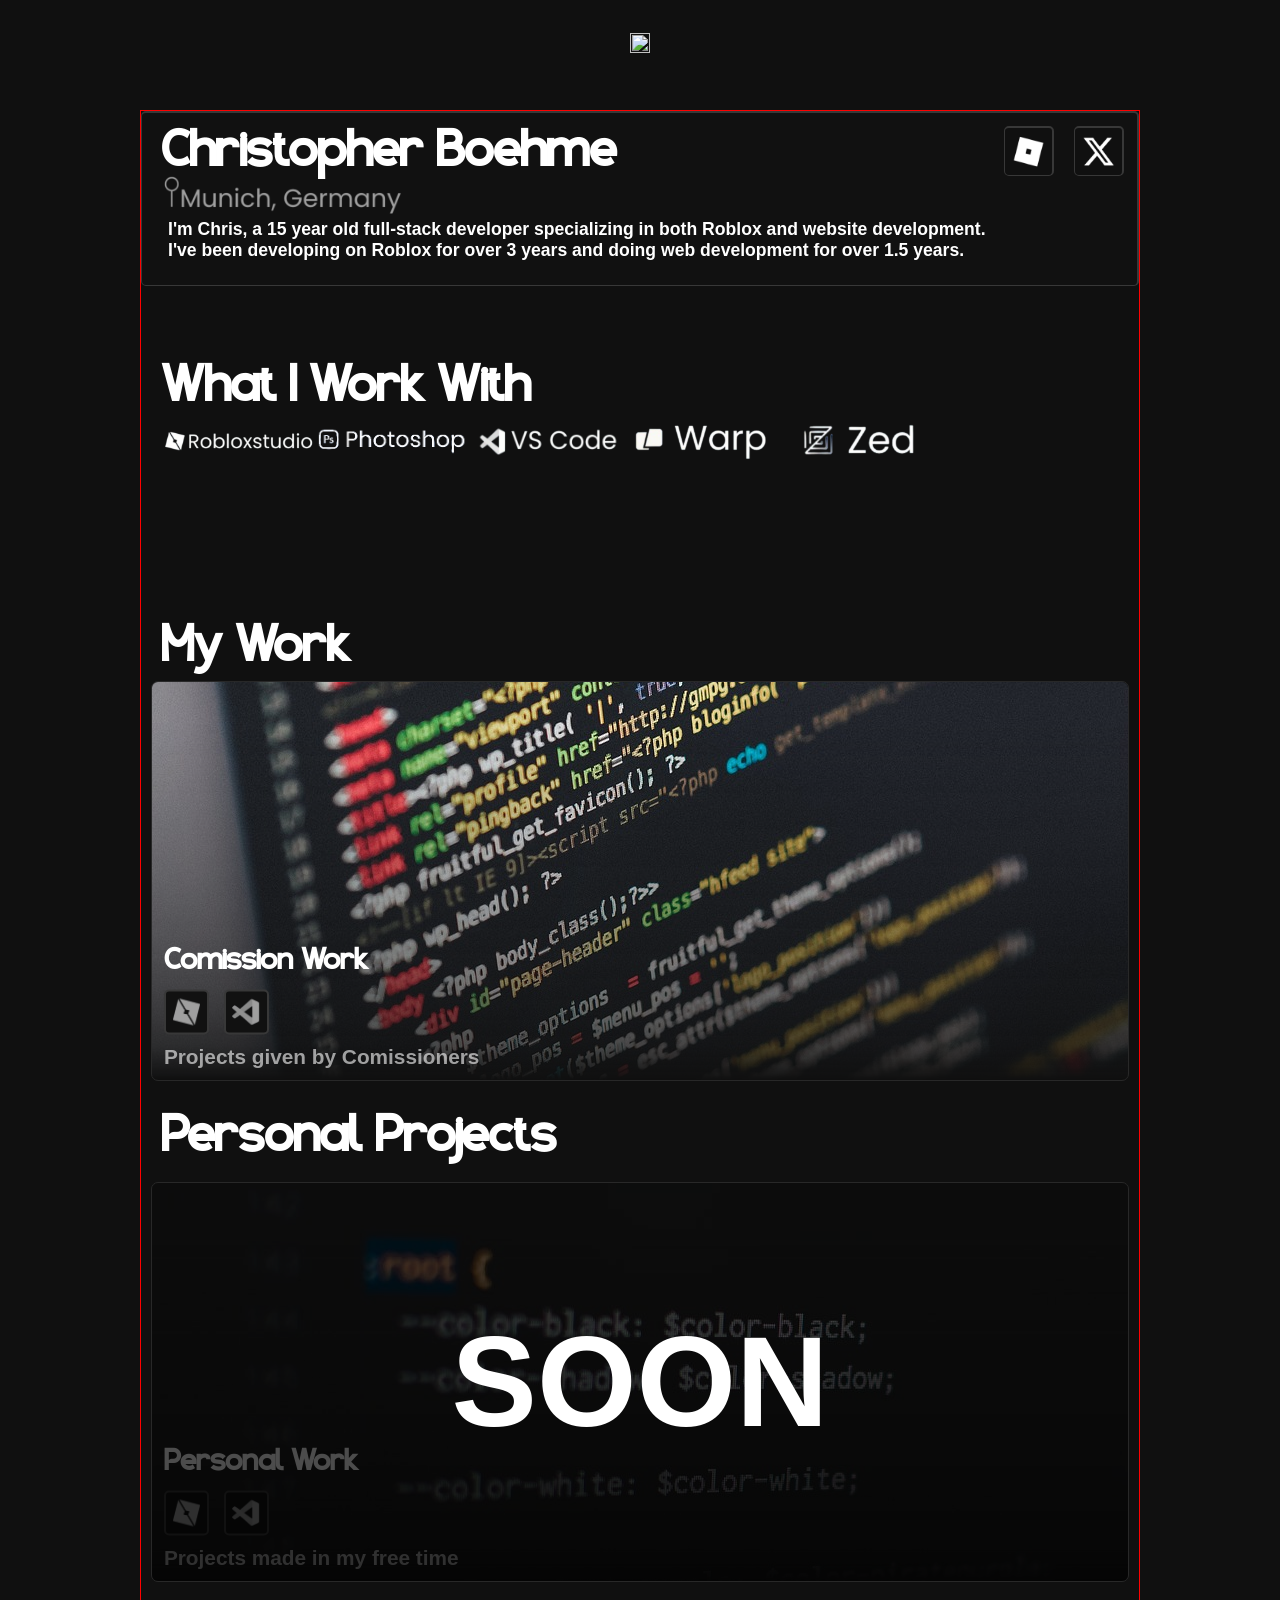
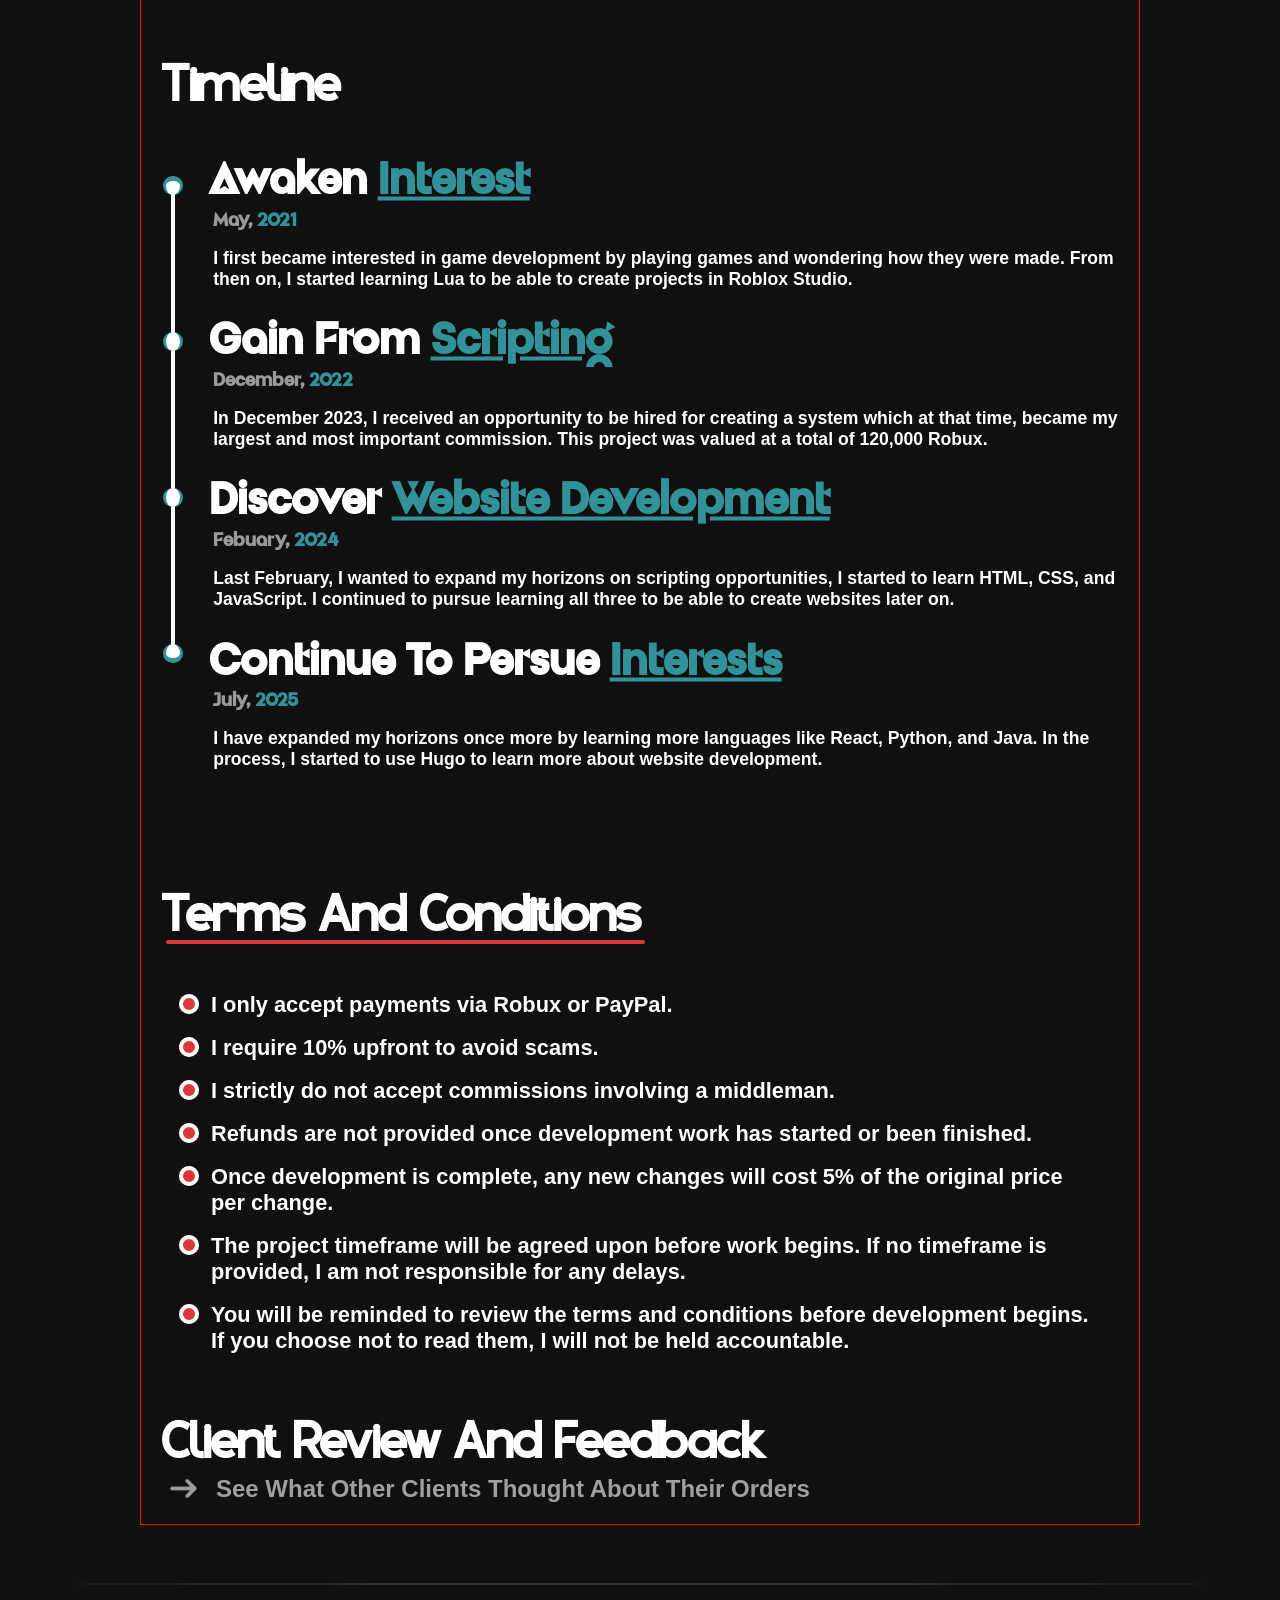
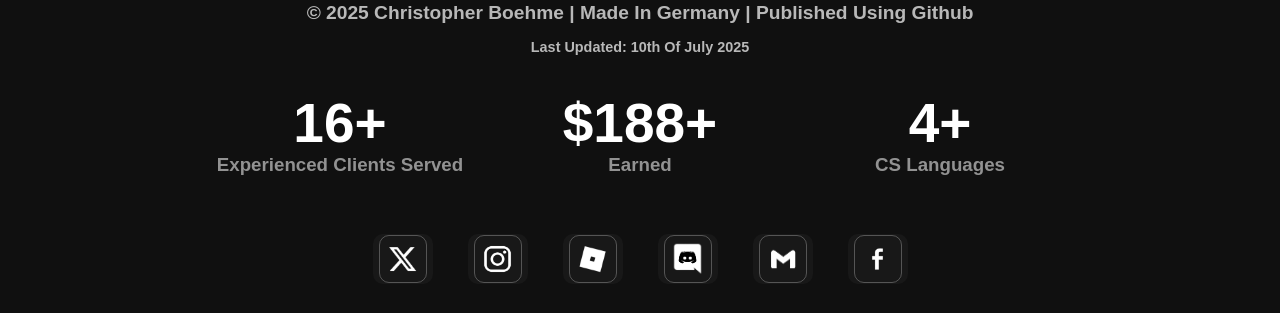
==== commit 58791fb7: "Update index.html" ====
--- a/index.html
+++ b/index.html
@@ -10,6 +10,15 @@
     <script src="indexScript.js" defer></script>
 </head>
 <body>
+    <div id="mobile-options">
+        <div id="options-lock" image-container>
+            <img src="Resources/images/MobileOptions.png" alt="">
+        </div>
+        <div id="options-select">
+            
+        </div>
+    </div>
+
     <div id="scrolling">
         <div id-list-number="1">
             <h1 h1-ELMT>Christopher Boehme</h1>
@@ -277,4 +286,4 @@
         </div>
     </div>
 </body>
-</html>+</html>
--- a/indexStyle.css
+++ b/indexStyle.css
@@ -87,7 +87,6 @@
         gap: var(--itemHolderItemGaps);
         overflow-x: hidden;
     }
-
     [id-list-number="1"]{
         height: 175px;
         width: 100%;
@@ -1360,12 +1359,38 @@
 }
 
 @media only screen and (min-width: 426px) and (max-width: 768px){
-    body{
-        background-color: red;
-    }
     #scrolling{
-        position: relative;
-        width: 460px;
+        opacity: 0;
+    }
+    [section="bottom"]{
+        opacity: 0;
+    }
+}
+
+@media only screen and (min-width: 376px) and (max-width: 425px){
+    #mobile-options{
+        position: absolute;
+        top: 0;
+        left: 0;
+        width: 100%;
+        height: 100%;
+        background-color: rgba(255, 255, 255, .5);
+        z-index: 100;
+    }
+    #mobile-options #options-lock{
+        position: relative;
+        margin: 32.5px 5px;
+        height: 35px;
+        width: 35px;
+        filter: invert(100%) sepia(100%) saturate(1%) hue-rotate(79deg) brightness(103%) contrast(102%);
+    }
+    #mobile-options #options-select{
+        position: absolute;
+    }
+    #scrolling{
+        position: relative;
+        width: 90%;
+        transform: translateX(7%);
         height: var(--itemHolderHeight);
         border: var(--itemHolderBorder);
         display: flex;
@@ -1373,5 +1398,20 @@
         gap: var(--itemHolderItemGaps);
         overflow-x: hidden;
     }
+    #scrolling >*{
+        opacity: 0;
+    }
     
-}+}
+
+@media only screen and (min-width: 321px) and (max-width: 375px){
+    body{
+        background-color: blue;
+    }
+}
+
+@media only screen and (max-width: 320px){
+    body{
+        background: yellow;
+    }
+}
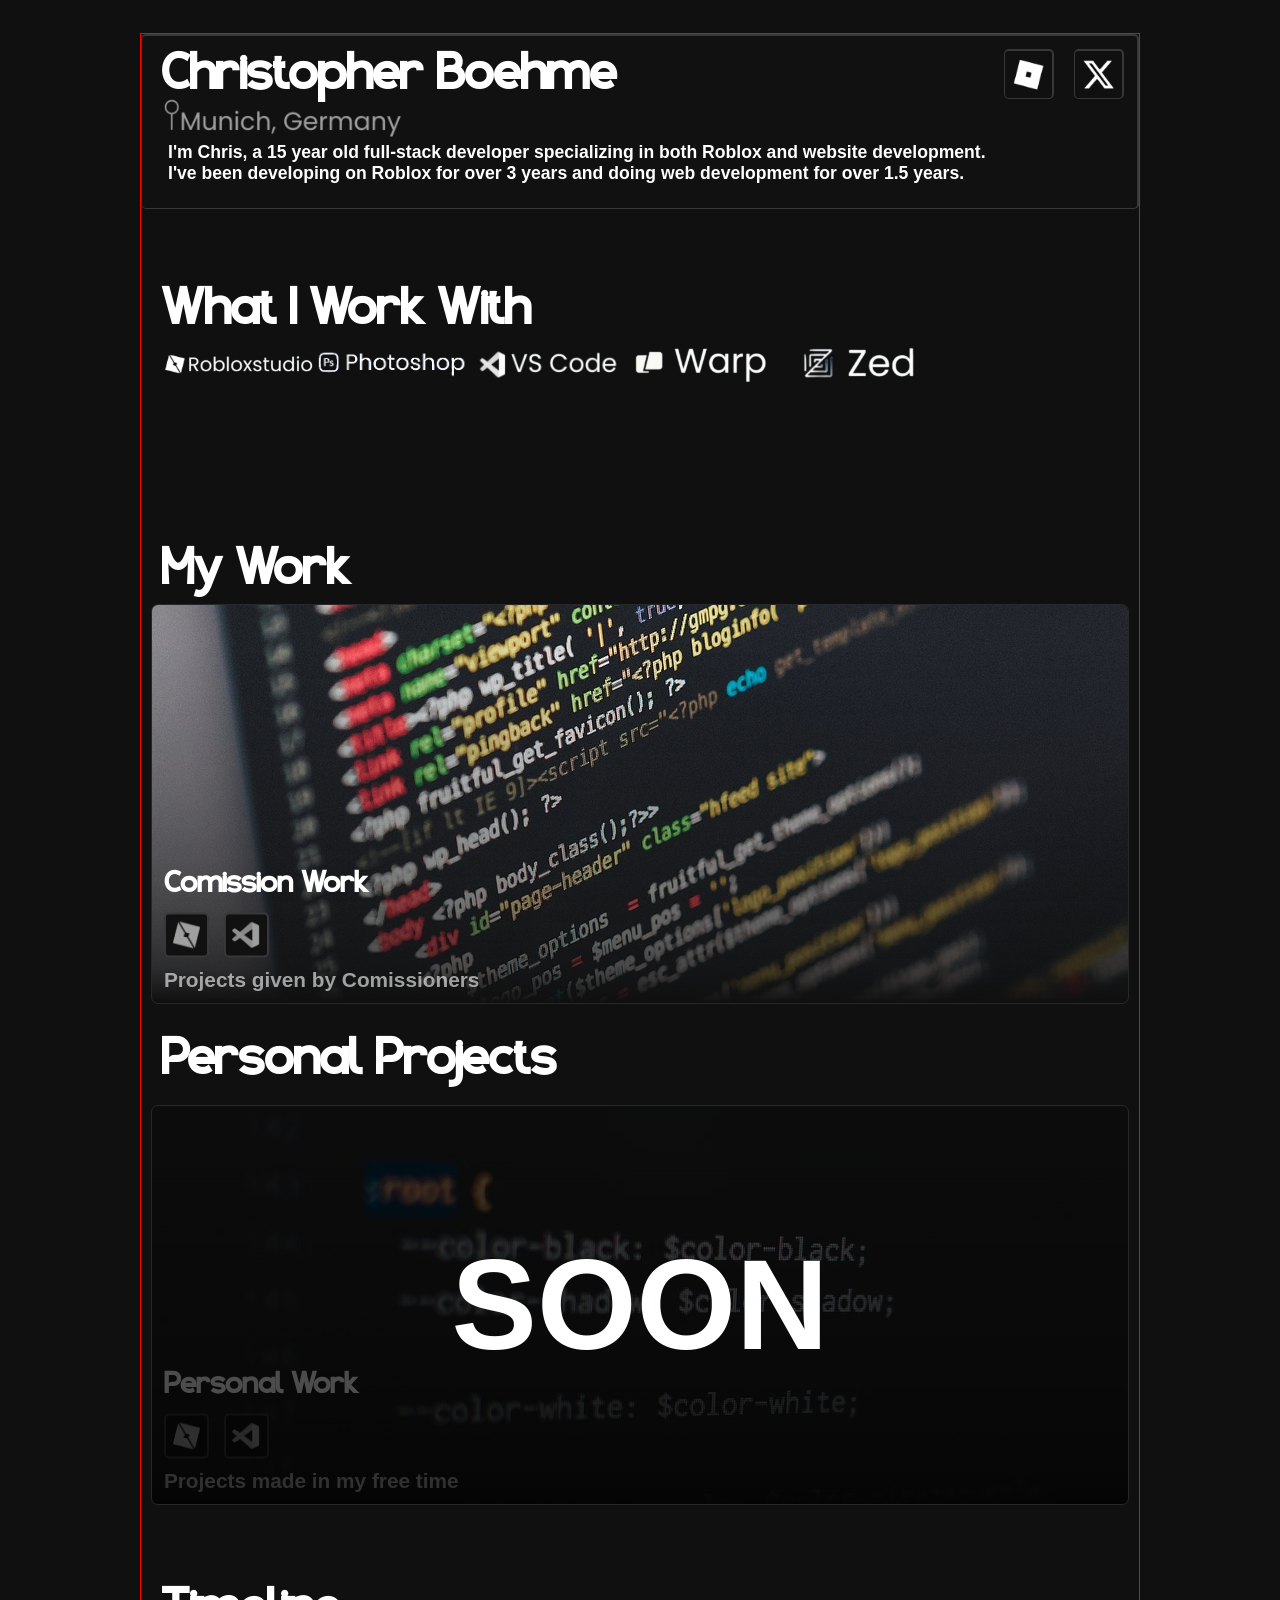
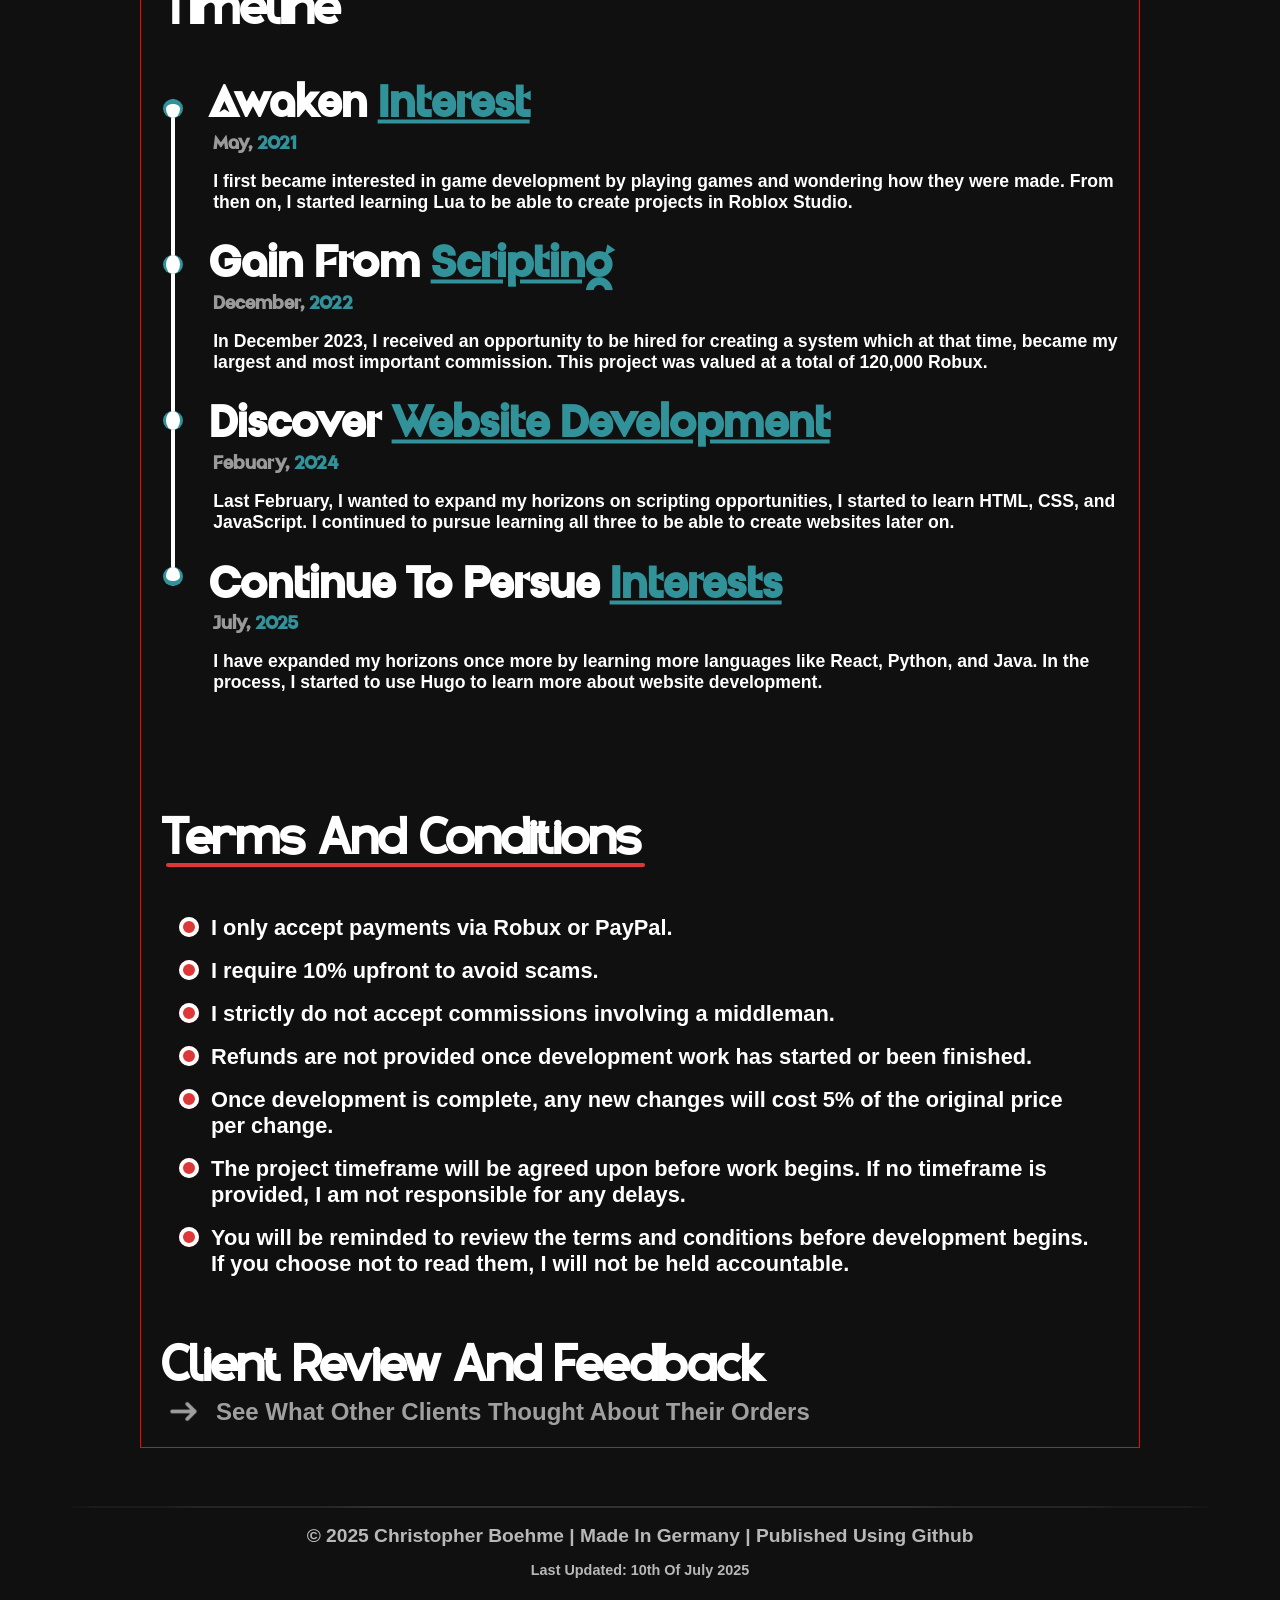
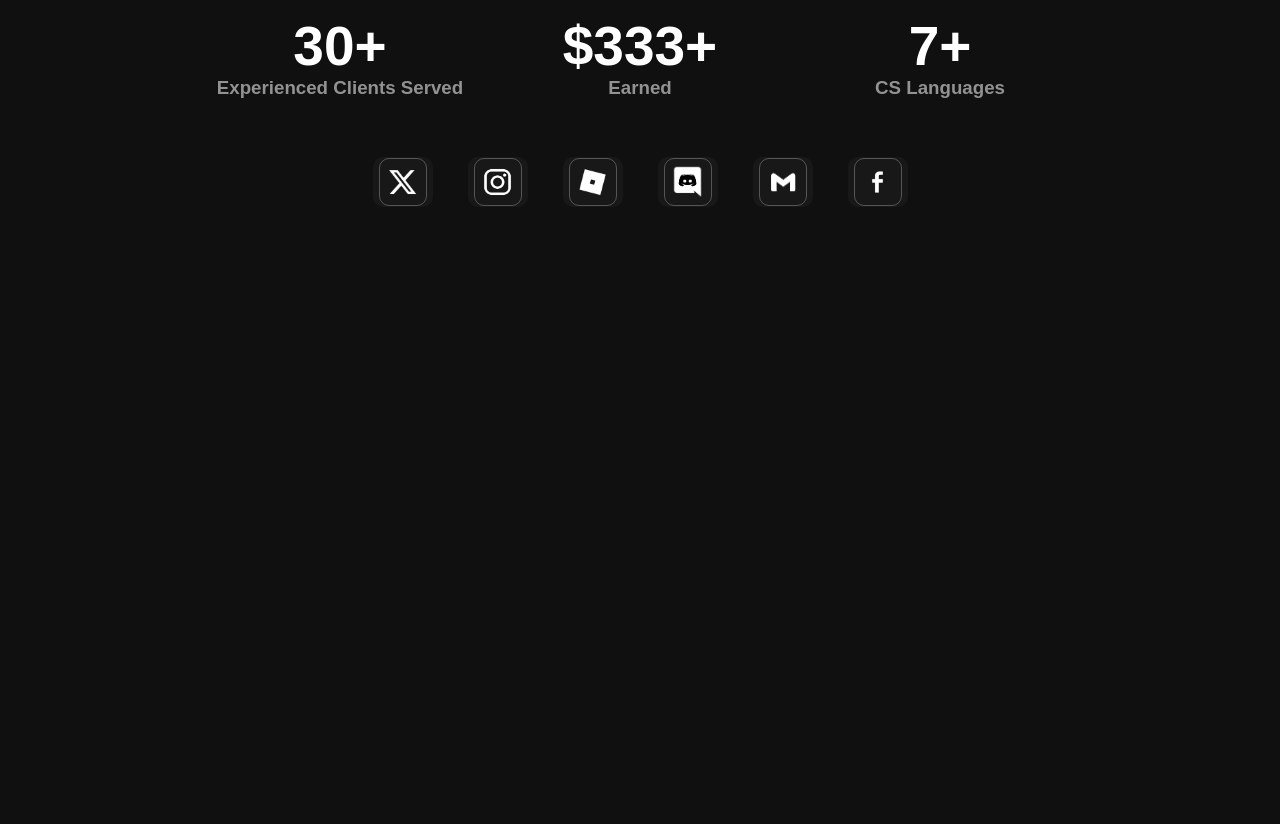
==== commit 8038bfd9: "Update index.html" ====
--- a/index.html
+++ b/index.html
@@ -10,15 +10,6 @@
     <script src="indexScript.js" defer></script>
 </head>
 <body>
-    <div id="mobile-options">
-        <div id="options-lock" image-container>
-            <img src="Resources/images/MobileOptions.png" alt="">
-        </div>
-        <div id="options-select">
-            
-        </div>
-    </div>
-
     <div id="scrolling">
         <div id-list-number="1">
             <h1 h1-ELMT>Christopher Boehme</h1>
@@ -285,5 +276,10 @@
             </button>
         </div>
     </div>
+
+    <div section="mobile" style="opacity: 0;">
+        <img src="Resources/images/NotMobileSupport.png" alt="">
+        <h1>Please Put Your Device In Landscape And Zoom Out</h1>
+    </div>
 </body>
 </html>
--- a/indexStyle.css
+++ b/indexStyle.css
@@ -76,7 +76,7 @@
 }
 
 /* Laptop L */
-@media only screen and (min-width: 1025px) and (max-width: 2560px){
+@media only screen and (orientation: landscape) and (min-width: 1025px) and (max-width: 2560px){
     #scrolling{
         position: relative;
         width: var(--MD2ItemHolderWidth);
@@ -717,7 +717,7 @@
 }
 
 /* Laptop */
-@media only screen and (min-width: 769px) and (max-width: 1024px){
+@media only screen and (orientation: landscape) and (min-width: 769px) and (max-width: 1024px){
     #scrolling{
         position: relative;
         width: 760px;
@@ -1358,60 +1358,30 @@
     }
 }
 
-@media only screen and (min-width: 426px) and (max-width: 768px){
+@media only screen and (orientation: portrait) and (max-width: 768px) {
     #scrolling{
-        opacity: 0;
-    }
+        opacity: 0 !important;
+        pointer-events: none !important;
+        user-select: none !important;
+    }
+
     [section="bottom"]{
-        opacity: 0;
-    }
+        opacity: 0 !important;
+        pointer-events: none !important;
+        user-select: none !important;
+    }
+
+    [section="mobile"]{
+        position: absolute;
+        top: -580pc;
+        left: 0;
+        width: 100%;
+        height: 100%;
+        opacity: 1 !important;
+        pointer-events: auto !important;
+        user-select: auto !important;
+        position: relative;
+        z-index: 9999;
+    }
+
 }
-
-@media only screen and (min-width: 376px) and (max-width: 425px){
-    #mobile-options{
-        position: absolute;
-        top: 0;
-        left: 0;
-        width: 100%;
-        height: 100%;
-        background-color: rgba(255, 255, 255, .5);
-        z-index: 100;
-    }
-    #mobile-options #options-lock{
-        position: relative;
-        margin: 32.5px 5px;
-        height: 35px;
-        width: 35px;
-        filter: invert(100%) sepia(100%) saturate(1%) hue-rotate(79deg) brightness(103%) contrast(102%);
-    }
-    #mobile-options #options-select{
-        position: absolute;
-    }
-    #scrolling{
-        position: relative;
-        width: 90%;
-        transform: translateX(7%);
-        height: var(--itemHolderHeight);
-        border: var(--itemHolderBorder);
-        display: flex;
-        flex-direction: column;
-        gap: var(--itemHolderItemGaps);
-        overflow-x: hidden;
-    }
-    #scrolling >*{
-        opacity: 0;
-    }
-    
-}
-
-@media only screen and (min-width: 321px) and (max-width: 375px){
-    body{
-        background-color: blue;
-    }
-}
-
-@media only screen and (max-width: 320px){
-    body{
-        background: yellow;
-    }
-}
